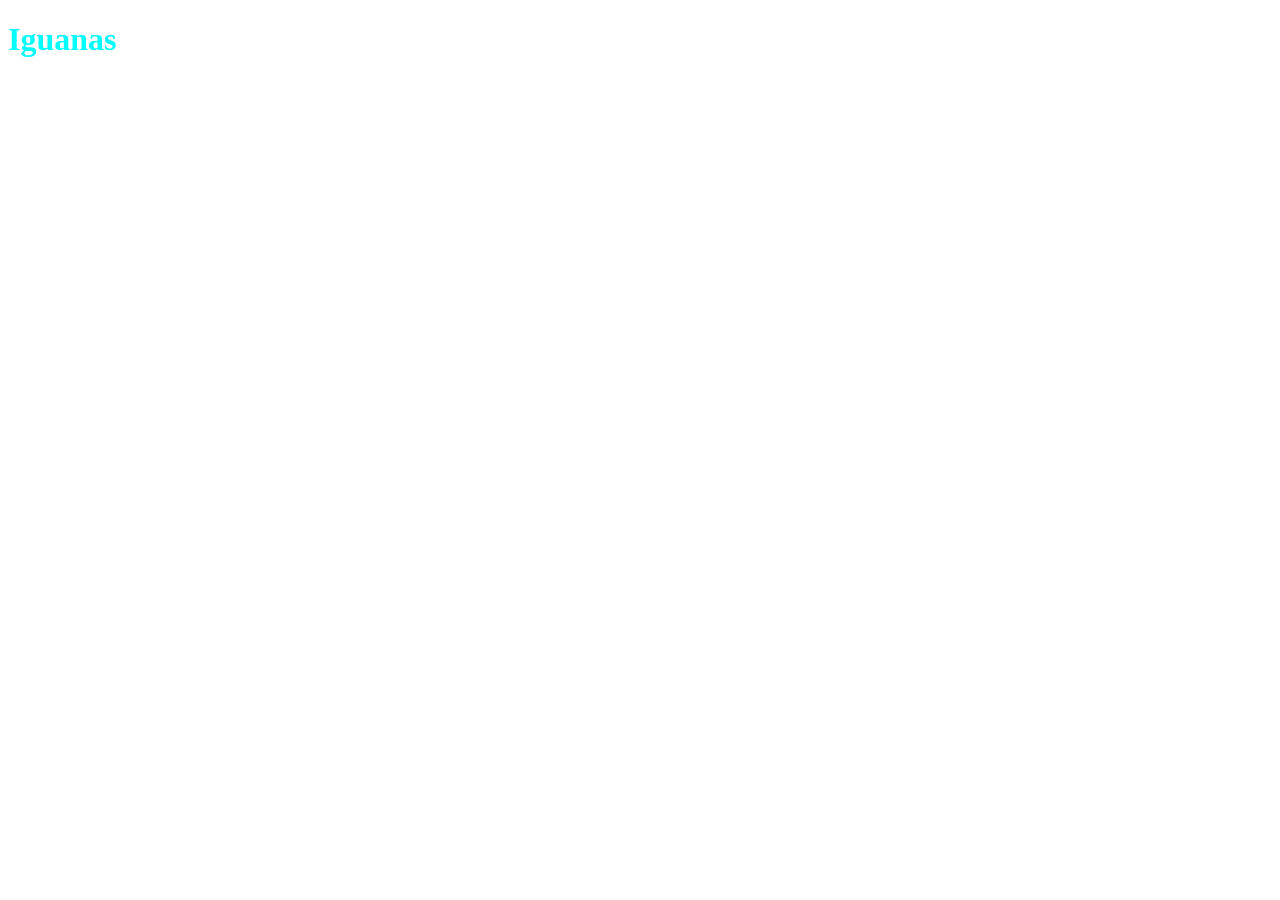
==== Desafio_iguana_page/index.html @ caa593fc "[WIP] Iguana page" ====
<!DOCTYPE html>
<html lang="es">
<head>
    <meta charset="UTF-8">
    <meta name="viewport" content="width=device-width, initial-scale=1.0">
    <title>Iguanas</title>
    <link rel="stylesheet" href="assets/css/style.css">

</head>
<body>
    <h1 class="title">Iguanas</h1>
</body>
</html>
---- Desafio_iguana_page/assets/css/style.css ----
h1 {
    color:aqua
}
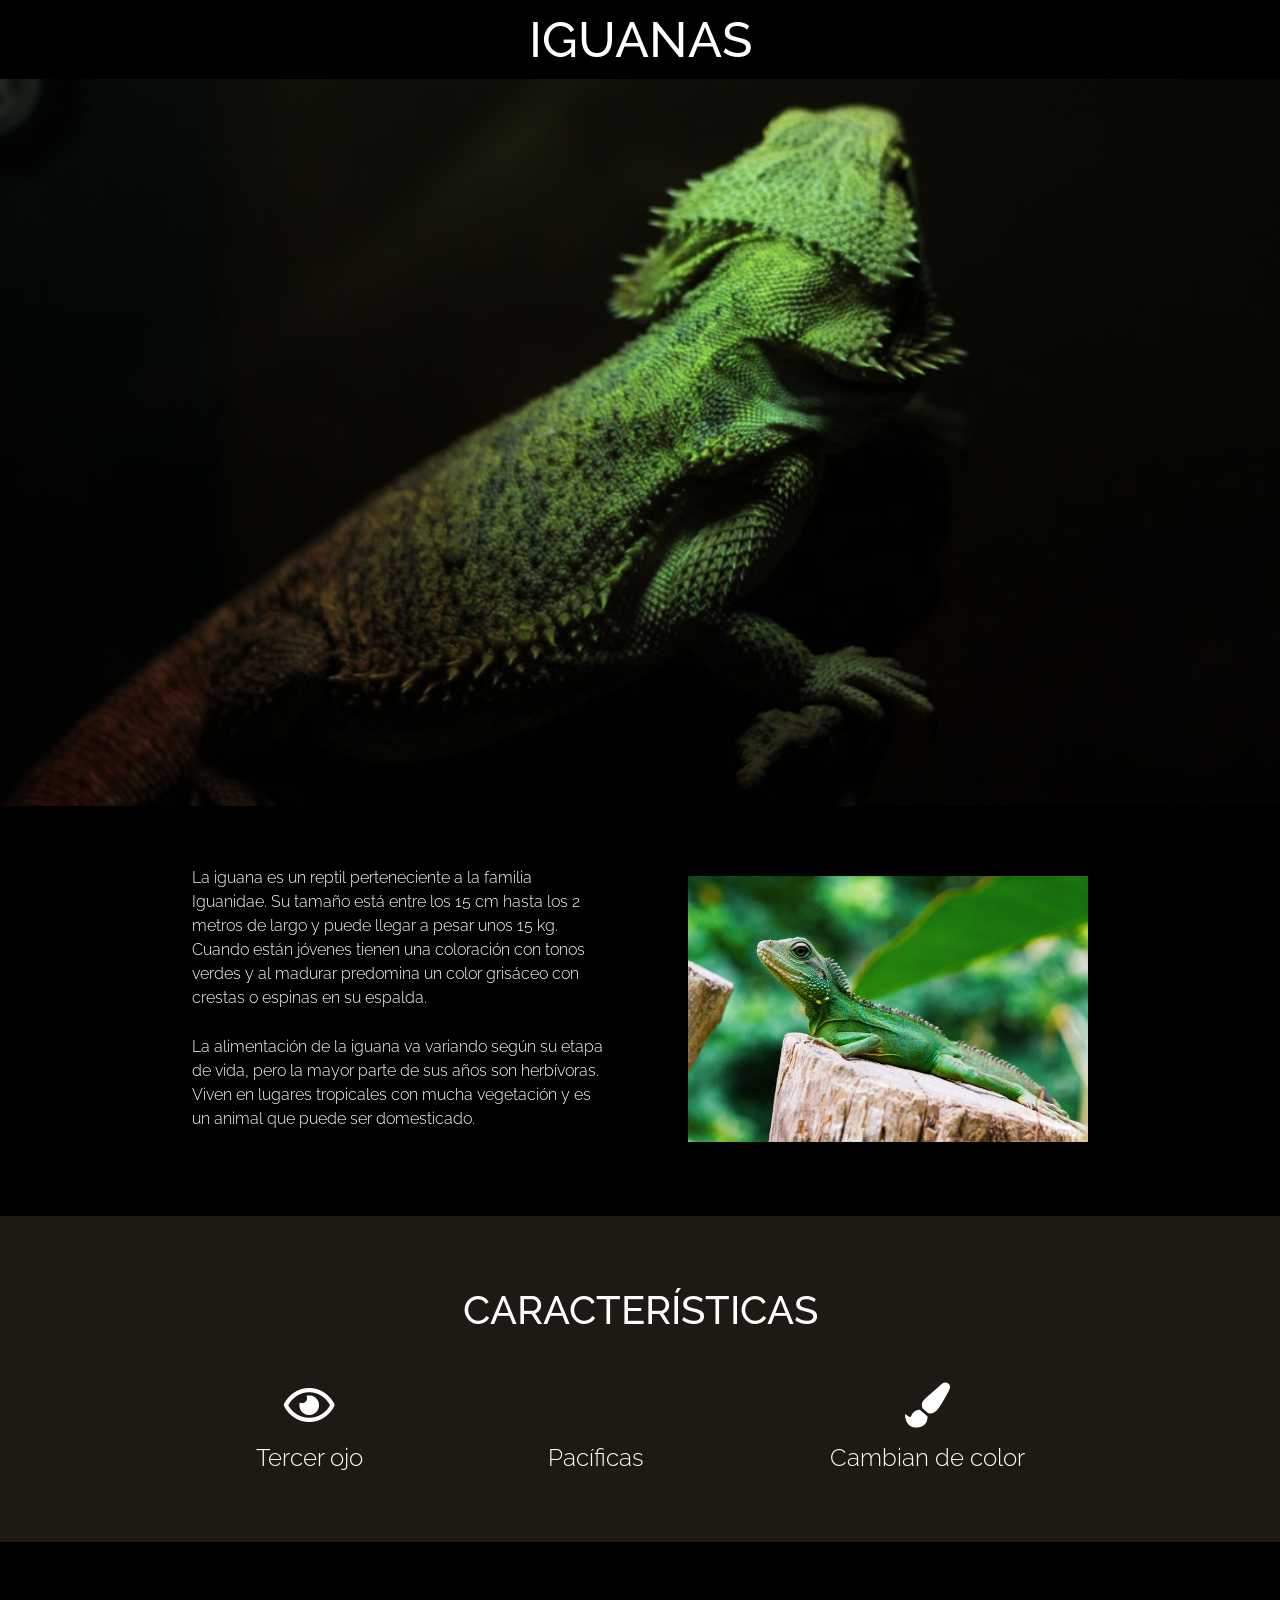
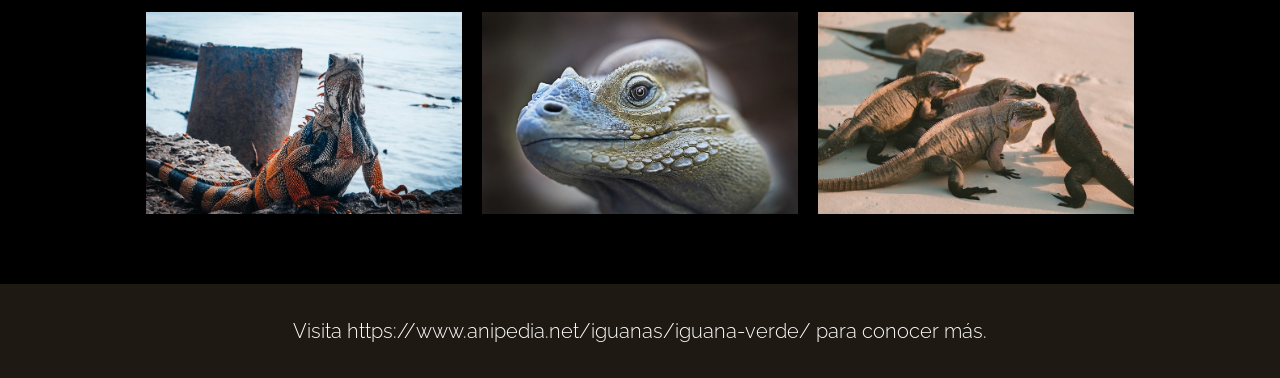
==== commit 81815835: "[ADD] Iguana page" ====
--- a/Desafio_iguana_page/index.html
+++ b/Desafio_iguana_page/index.html
@@ -1,13 +1,92 @@
 <!DOCTYPE html>
 <html lang="es">
+
 <head>
     <meta charset="UTF-8">
     <meta name="viewport" content="width=device-width, initial-scale=1.0">
-    <title>Iguanas</title>
-    <link rel="stylesheet" href="assets/css/style.css">
+    <title>Iguana Page</title>
 
+    <!-- Google Fonts -->
+    <link href="https://fonts.googleapis.com/css2?family=Raleway:wght@300;500&display=swap" rel="stylesheet">
+
+    <!-- Font Awesome -->
+    <link rel="stylesheet"
+        href="https://cdnjs.cloudflare.com/ajax/libs/font-awesome/5.15.4/css/all.min.css">
+
+    <link rel="stylesheet" href="./assets/css/style.css">
 </head>
+
 <body>
-    <h1 class="title">Iguanas</h1>
+
+    <header>
+        <h1>IGUANAS</h1>
+        <img src="./assets/img/bg-header.jpg" alt="Iguana principal">
+    </header>
+
+    <section class="desc-section">
+
+        <div class="texto">
+            <p>
+                La iguana es un reptil perteneciente a la familia Iguanidae.
+                Su tamaño está entre los 15 cm hasta los 2 metros de largo y
+                puede llegar a pesar unos 15 kg. Cuando están jóvenes tienen una
+                coloración con tonos verdes y al madurar predomina un color grisáceo
+                con crestas o espinas en su espalda.
+            </p>
+
+            <p>
+                La alimentación de la iguana va variando según su etapa de vida,
+                pero la mayor parte de sus años son herbívoras. Viven en lugares
+                tropicales con mucha vegetación y es un animal que puede ser
+                domesticado.
+            </p>
+        </div>
+
+        <div class="imagen">
+            <img src="./assets/img/iguana-1.jpg" alt="Iguana">
+        </div>
+
+    </section>
+
+    <section class="icons-section">
+
+        <h2>CARACTERÍSTICAS</h2>
+
+        <div class="iconos">
+
+            <div>
+                <i class="far fa-eye"></i>
+                <p>Tercer ojo</p>
+            </div>
+
+            <div>
+                <i class="fab fa-hand-peace"></i>
+                <p>Pacíficas</p>
+            </div>
+
+            <div>
+                <i class="fas fa-paint-brush"></i>
+                <p>Cambian de color</p>
+            </div>
+
+        </div>
+
+    </section>
+
+    <section class="galeria">
+
+        <img src="./assets/img/iguana-2.jpg" alt="Iguana">
+        <img src="./assets/img/iguana-3.jpg" alt="Iguana">
+        <img src="./assets/img/iguana-4.jpg" alt="Iguana">
+
+    </section>
+
+    <footer class="footer">
+        <p>
+            Visita https://www.anipedia.net/iguanas/iguana-verde/ para conocer más.
+        </p>
+    </footer>
+
 </body>
+
 </html>
--- a/Desafio_iguana_page/assets/css/style.css
+++ b/Desafio_iguana_page/assets/css/style.css
@@ -1,3 +1,117 @@
-h1 {
-    color:aqua
+*{
+    margin: 0;
+    padding: 0;
+    box-sizing: border-box;
+}
+
+body{
+    background-color: #000000;
+    font-family: 'Raleway', sans-serif;
+}
+
+/* TITULOS Y TEXTOS */
+
+h1,
+h2,
+p{
+    color: #ffffff;
+}
+
+h1{
+    text-align: center;
+    font-size: 50px;
+    font-weight: 500;
+    padding: 10px;
+}
+
+h2{
+    font-size: 40px;
+    font-weight: 500;
+}
+
+/* HEADER */
+
+header img{
+    width: 100%;
+    display: block;
+}
+
+/* DESCRIPCIÓN */
+
+.desc-section{
+    background-color: #000000;
+    display: flex;
+    justify-content: center;
+    align-items: center;
+    gap: 80px;
+    padding: 60px 120px;
+}
+
+.texto{
+    width: 40%;
+}
+
+.texto p{
+    font-size: 16px;
+    font-weight: 300;
+    margin-bottom: 25px;
+    line-height: 1.5;
+}
+
+.imagen img{
+    width: 400px;
+    height: auto;
+}
+
+/* CARACTERÍSTICAS */
+
+.icons-section{
+    background-color: #1e1a13;
+    text-align: center;
+    padding: 70px;
+}
+
+.iconos{
+    display: flex;
+    justify-content: space-evenly;
+    margin-top: 50px;
+}
+
+.iconos i{
+    font-size: 45px;
+    color: #ffffff;
+    margin-bottom: 15px;
+}
+
+.iconos p{
+    font-size: 24px;
+    font-weight: 300;
+}
+
+/* GALERÍA */
+
+.galeria{
+    display: flex;
+    justify-content: center;
+    gap: 20px;
+    padding: 70px;
+}
+
+.galeria img{
+    width: 316px;
+    height: 202px;
+    object-fit: cover;
+}
+
+/* FOOTER */
+
+.footer{
+    background-color: #1e1a13;
+    text-align: center;
+    padding: 35px;
+}
+
+.footer p{
+    font-size: 20px;
+    font-weight: 300;
 }
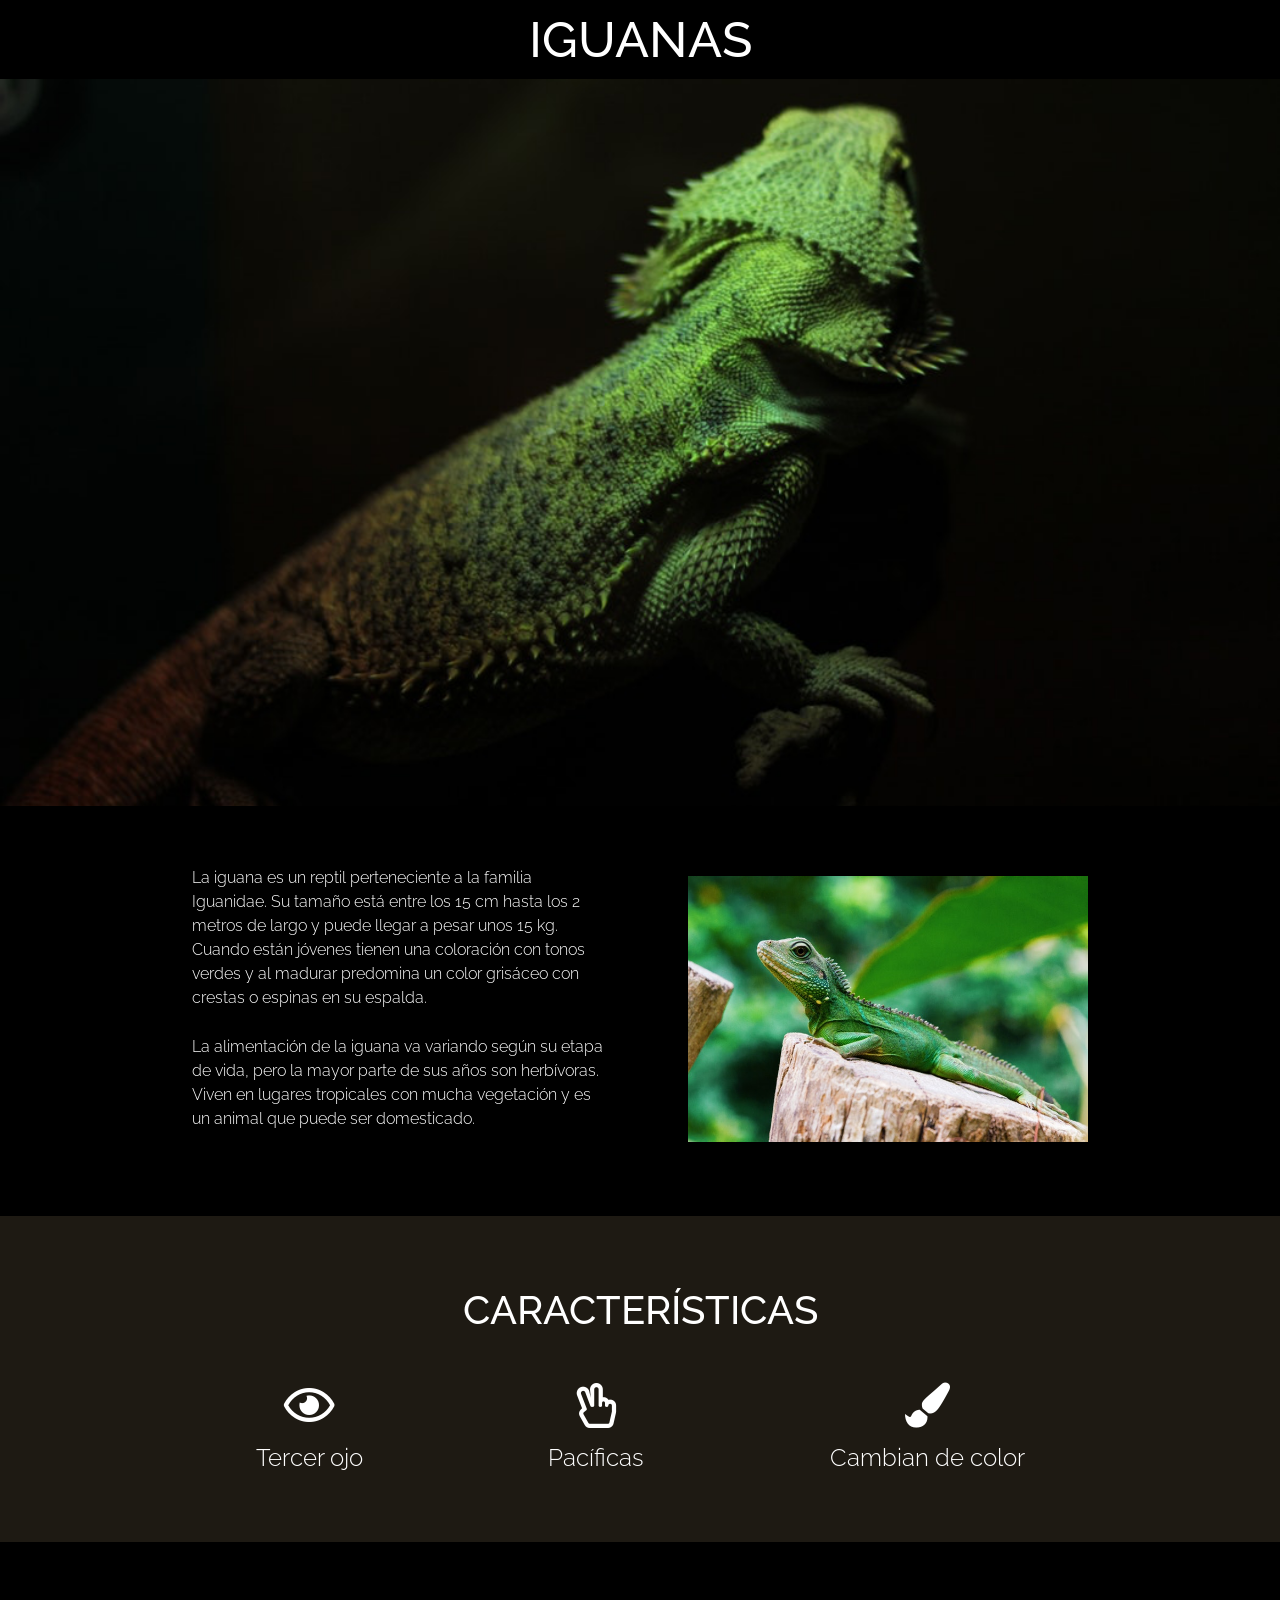
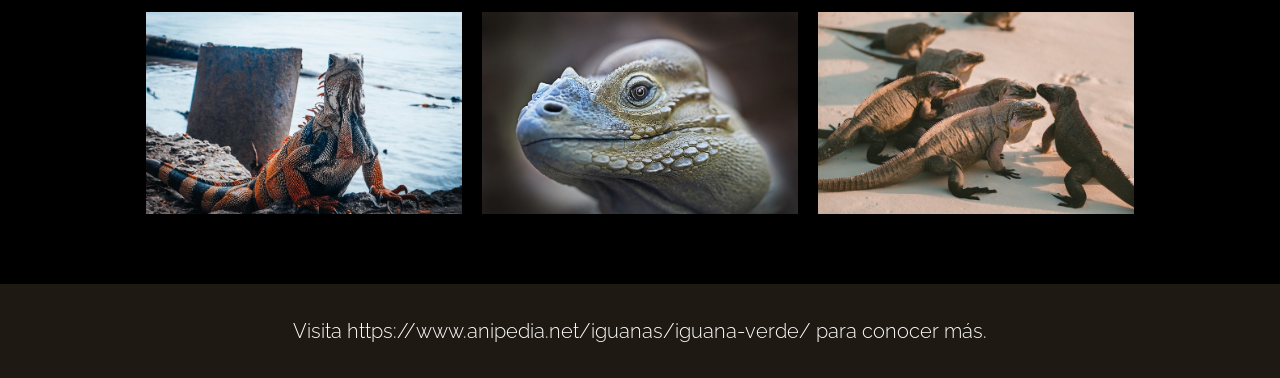
==== commit 470e29dc: "iguana-page" ====
--- a/Desafio_iguana_page/index.html
+++ b/Desafio_iguana_page/index.html
@@ -60,7 +60,7 @@
             </div>
 
             <div>
-                <i class="fab fa-hand-peace"></i>
+                <i class="far fa-hand-peace"></i>
                 <p>Pacíficas</p>
             </div>
 
